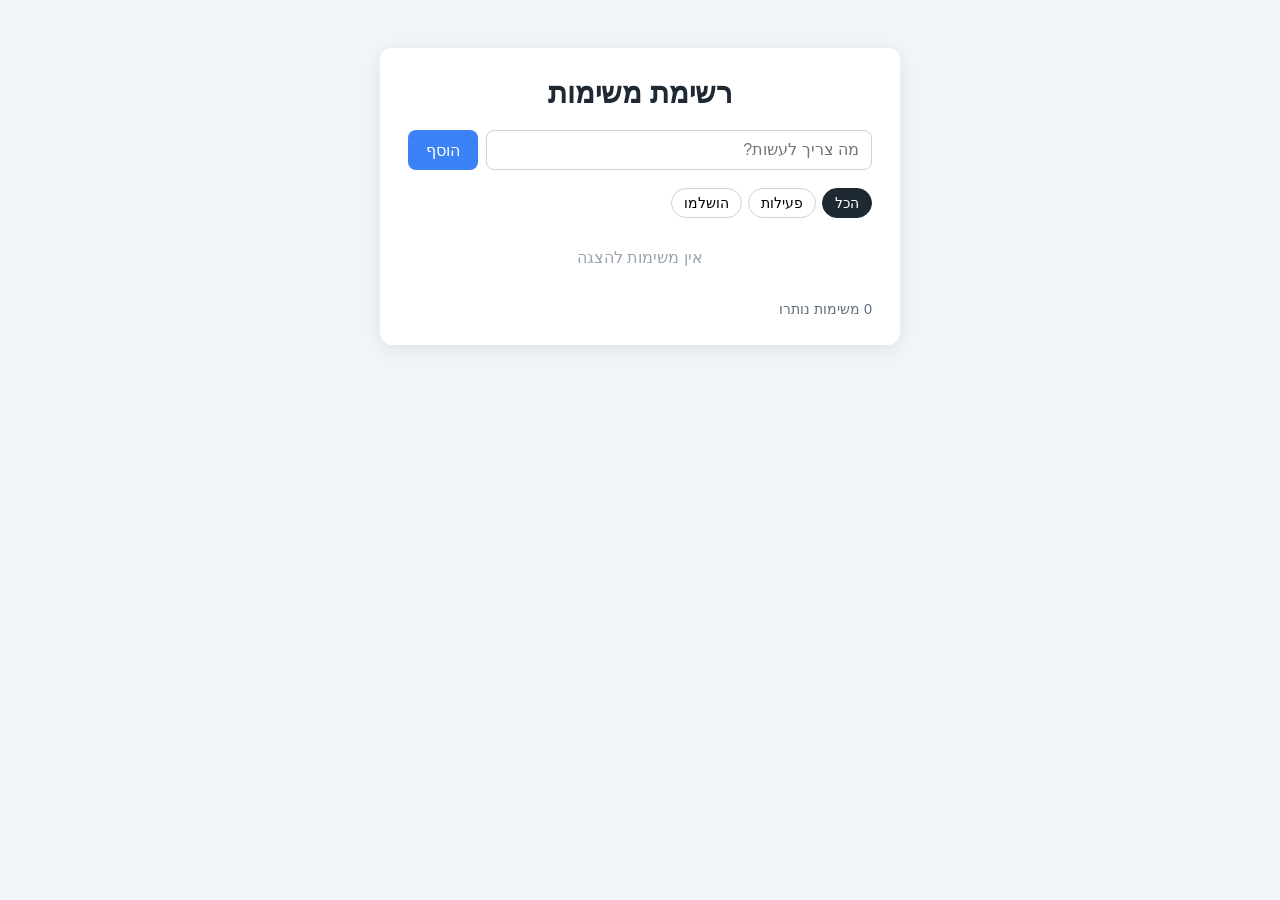
==== index.html @ 5b85b9cc "Add simple todo-list web app Co-Authored-By: Claude Opus 5.5 <noreply@anthropic.com>" ====
<!DOCTYPE html>
<html lang="he" dir="rtl">
<head>
  <meta charset="UTF-8">
  <meta name="viewport" content="width=device-width, initial-scale=1.0">
  <title>רשימת משימות</title>
  <link rel="stylesheet" href="style.css">
</head>
<body>
  <main class="app">
    <h1>רשימת משימות</h1>

    <form id="todo-form" class="todo-form">
      <input id="todo-input" type="text" placeholder="מה צריך לעשות?" autocomplete="off" required>
      <button type="submit">הוסף</button>
    </form>

    <div class="filters">
      <button class="filter active" data-filter="all">הכל</button>
      <button class="filter" data-filter="active">פעילות</button>
      <button class="filter" data-filter="done">הושלמו</button>
    </div>

    <ul id="todo-list" class="todo-list"></ul>

    <footer class="footer">
      <span id="counter"></span>
      <button id="clear-done" class="link-btn">נקה משימות שהושלמו</button>
    </footer>
  </main>

  <script src="app.js"></script>
</body>
</html>
---- style.css ----
* { box-sizing: border-box; }

body {
  margin: 0;
  min-height: 100vh;
  font-family: "Segoe UI", Arial, sans-serif;
  background: #f1f4f8;
  color: #1f2933;
  display: flex;
  justify-content: center;
  align-items: flex-start;
  padding: 48px 16px;
}

.app {
  width: 100%;
  max-width: 520px;
  background: #fff;
  border-radius: 12px;
  box-shadow: 0 4px 20px rgba(0, 0, 0, 0.08);
  padding: 28px;
}

h1 {
  margin: 0 0 20px;
  font-size: 1.8rem;
  text-align: center;
}

.todo-form {
  display: flex;
  gap: 8px;
}

.todo-form input {
  flex: 1;
  padding: 10px 12px;
  font-size: 1rem;
  border: 1px solid #cbd2d9;
  border-radius: 8px;
}

.todo-form input:focus {
  outline: 2px solid #3b82f6;
  border-color: transparent;
}

button {
  font: inherit;
  cursor: pointer;
}

.todo-form button {
  padding: 10px 18px;
  border: none;
  border-radius: 8px;
  background: #3b82f6;
  color: #fff;
}

.todo-form button:hover { background: #2563eb; }

.filters {
  display: flex;
  gap: 6px;
  margin: 18px 0 10px;
}

.filter {
  padding: 6px 12px;
  border: 1px solid #cbd2d9;
  border-radius: 999px;
  background: #fff;
  font-size: 0.9rem;
}

.filter.active {
  background: #1f2933;
  border-color: #1f2933;
  color: #fff;
}

.todo-list {
  list-style: none;
  margin: 0;
  padding: 0;
}

.todo-item {
  display: flex;
  align-items: center;
  gap: 10px;
  padding: 10px 4px;
  border-bottom: 1px solid #e4e7eb;
}

.todo-item input[type="checkbox"] {
  width: 18px;
  height: 18px;
  cursor: pointer;
}

.todo-item .text {
  flex: 1;
  word-break: break-word;
}

.todo-item.done .text {
  text-decoration: line-through;
  color: #9aa5b1;
}

.delete-btn {
  border: none;
  background: none;
  color: #9aa5b1;
  font-size: 1.2rem;
  line-height: 1;
  padding: 4px 8px;
  border-radius: 6px;
}

.delete-btn:hover {
  color: #e12d39;
  background: #fde8e8;
}

.empty {
  text-align: center;
  color: #9aa5b1;
  padding: 20px 0;
}

.footer {
  display: flex;
  justify-content: space-between;
  align-items: center;
  margin-top: 14px;
  font-size: 0.9rem;
  color: #616e7c;
}

.link-btn {
  border: none;
  background: none;
  color: #616e7c;
  text-decoration: underline;
  padding: 0;
}

.link-btn:hover { color: #e12d39; }
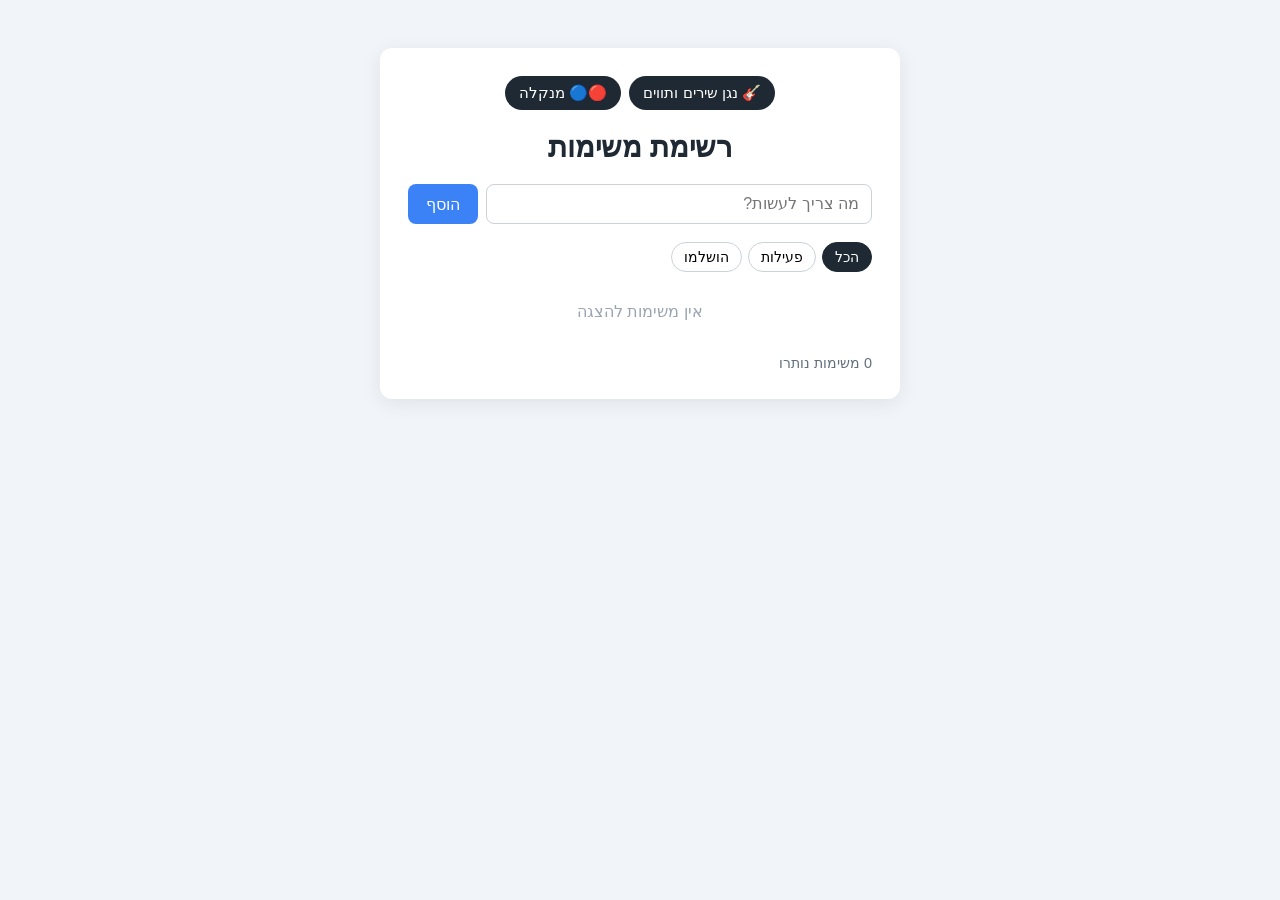
==== commit 5852af83: "Home page: add links to the song player and Mancala Co-Authored-By: Claude Opus 5.5 <noreply@anthrop" ====
--- a/index.html
+++ b/index.html
@@ -8,6 +8,11 @@
 </head>
 <body>
   <main class="app">
+    <nav class="apps-nav" aria-label="אפליקציות נוספות">
+      <a class="app-link" href="rush-player/">🎸 נגן שירים ותווים</a>
+      <a class="app-link" href="mancala/">🔴🔵 מנקלה</a>
+    </nav>
+
     <h1>רשימת משימות</h1>
 
     <form id="todo-form" class="todo-form">
--- a/style.css
+++ b/style.css
@@ -149,3 +149,22 @@
 }
 
 .link-btn:hover { color: #e12d39; }
+
+.apps-nav {
+  display: flex;
+  flex-wrap: wrap;
+  gap: 8px;
+  justify-content: center;
+  margin: 0 0 20px;
+}
+
+.app-link {
+  padding: 8px 14px;
+  border-radius: 999px;
+  background: #1f2933;
+  color: #fff;
+  text-decoration: none;
+  font-size: 0.95rem;
+}
+
+.app-link:hover { background: #3b82f6; }
